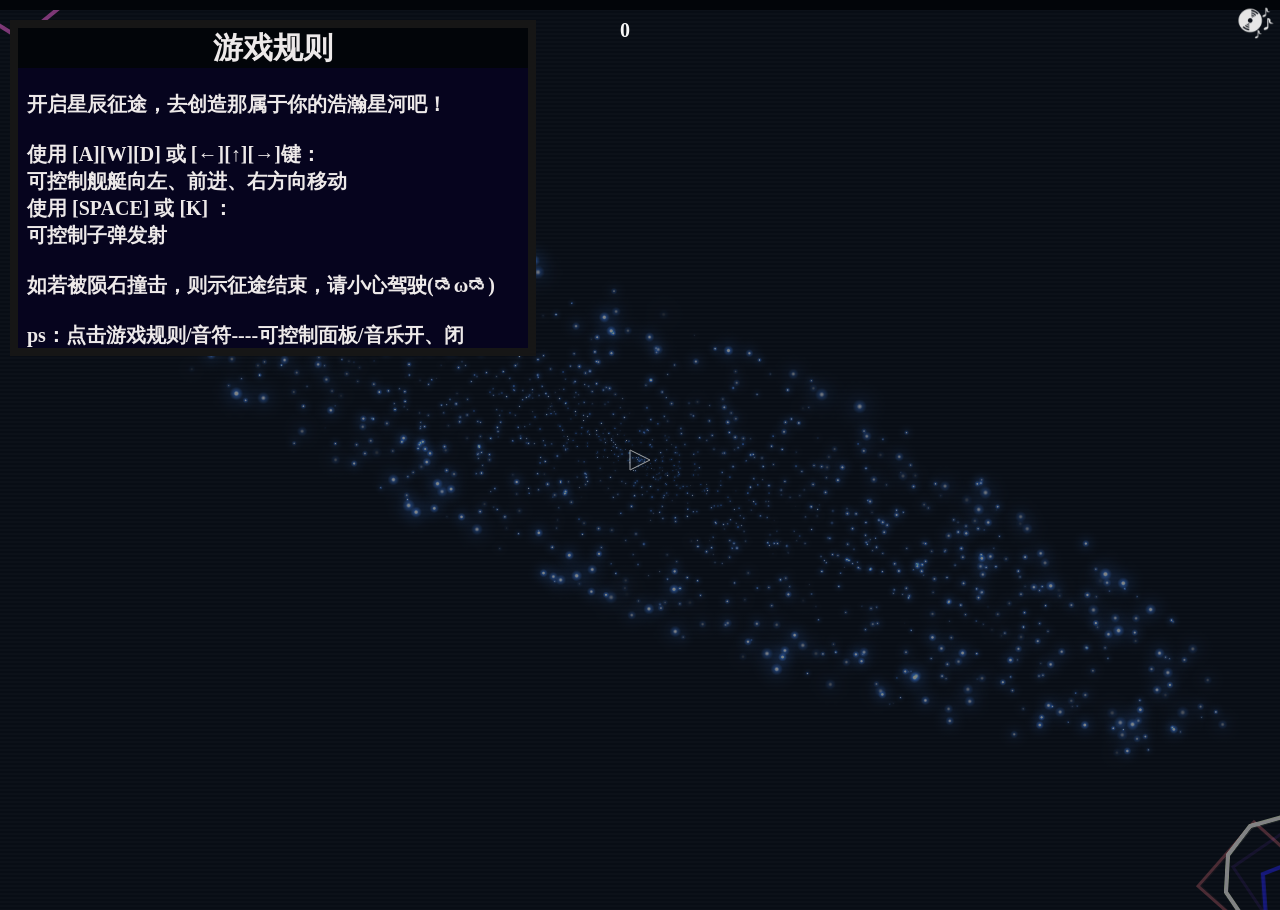
==== docs/index.html @ d4850d94 "Rename start.html to index.html" ====
<!DOCTYPE html>
<html lang="en">

<head>
    <meta charset="utf-8">
    <meta http-equiv="X-UA-Compatible" content="IE=edge">
    <meta name="viewport" content="width=device-width, initial-scale=1.0">
    <title>星辰征途</title>
    <!--网页图标标志-->
    <link rel="shortcut icon" href="/image/plane.png" type="image/x-icon" />
    <link rel="stylesheet" href="/css/style.css">
    <script type="text/javascript" src="/js/jquery.min.js"></script>
</head>

<body>
    <!-- 游戏终止页面 -->
    <div id="box">
        <div id="score">0</div>
        <div id="restart">
            <p class="p1"><span>0</span></p>
            <p class="p2"><span>Biugle</span></p>
            <p class="p3">重新开始</p>
        </div>
    </div>

    <!-- 游戏规则收缩框 -->
    <div id="info" style="width:510px;overflow: hidden;">
        <div id="title" style="height:40px;background-color: #020509;font-size: 30px;text-align: center;color: #ede9e9;font-family: 宋体;font-weight: 700;" onclick="onTileClick()">游戏规则</div>
        <div id="content" style="height:280px;background-color: #06041e;transition: height 0.2s;font-size: 20px;color: #ede9e9;font-family: 宋体;font-weight: 700;">
            <br>&thinsp; 开启星辰征途，去创造那属于你的浩瀚星河吧！<br><br> &thinsp; 使用 [A][W][D] 或 [&larr;][&uarr;][&rarr;]键：<br>&thinsp; 可控制舰艇向左、前进、右方向移动<br> &thinsp; 使用 [SPACE] 或 [K] ：<br>&thinsp; 可控制子弹发射<br><br> &thinsp; 如若被陨石撞击，则示征途结束，请小心驾驶(ಡωಡ)<br><br> &thinsp; ps：点击游戏规则/音符----可控制面板/音乐开、闭
        </div>
    </div>

    <!-- 音乐播放按钮 -->
    <div id="audio_btn" class="rotate">
        <audio loop src="/sound/music.mp3" id="media" autoplay="autoplay" preload="auto"></audio>
    </div>

    <!-- 游戏页面 -->
    <canvas id="canvas"></canvas>
    <script src="/js/index.js"></script>

</body>

<!-- 音乐播放控件 -->
<script>
    var x = document.getElementById("media");
    $(function() {
        $("#audio_btn").click(function() {
            $(this).toggleClass("rotate"); //控制音乐图标 自转或暂停

            //控制背景音乐 播放或暂停
            if ($(this).hasClass("rotate")) {
                x.play(); //加载并播放音频、视频文件，除非文件已经暂停在其他位置，否则默认重头开始播放
            } else {
                x.pause(); //暂停处于播放状态的音频、视频文件
            }
        })
    });
</script>

</html>
---- css/style.css ----
* {
    margin: 0;
    /* 外边距宽度 */
}

canvas {
    position: absolute;
    width: 100%;
    height: 100%;
    opacity: 0.5;
    background: #262626;
}

#info {
    color: #FFF;
    font-family: "Lucida Sans Typewriter", "Lucida Console", "Monaco", "Bitstream Vera Sans Mono", "monospace";
    /* 字体设置 */
    margin: 10px 10px 0;
    padding: 8px;
    /* 内边距宽度 */
    background: #161616;
    position: absolute;
    z-index: 1;
    /* 元素堆叠顺序设置，z轴 */
}


/* 音乐 */

#audio_btn {
    width: 40px;
    height: 40px;
    background-image: url(../image/music.png);
    /* background-position: 100% 0%; */
    background-size: contain;
    position: fixed;
    top: 0.1866666666666665rem;
    right: 0.22rem;
    z-index: 2222;
}

.rotate {
    -webkit-animation: rotating 1.2s linear infinite;
    -moz-animation: rotating 1.2s linear infinite;
    -o-animation: rotating 1.2s linear infinite;
    animation: rotating 1.2s linear infinite;
}

@-webkit-keyframes rotating {
    from {
        -webkit-transform: rotate(0)
    }
    to {
        -webkit-transform: rotate(360deg)
    }
}

@keyframes rotating {
    from {
        transform: rotate(0)
    }
    to {
        transform: rotate(360deg)
    }
}

@-moz-keyframes rotating {
    from {
        -moz-transform: rotate(0)
    }
    to {
        -moz-transform: rotate(360deg)
    }
}


/* 背景图 */

body {
    background: #020509;
    overflow: hidden;
    overflow: hidden;
    user-select: none;
    -moz-user-select: -moz-none;
    -ms-user-select: none;
}

.codrops-demos {
    font-size: 0.8em;
    text-align: center;
    position: absolute;
    z-index: 99;
    width: 96%;
}

.codrops-demos a {
    display: inline-block;
    margin: 0.35em 0.1em;
    padding: 0.5em 1.2em;
    outline: none;
    text-decoration: none;
    text-transform: uppercase;
    letter-spacing: 1px;
    font-weight: 700;
    border-radius: 2px;
    font-size: 110%;
    border: 2px solid transparent;
    color: #fff;
}

.codrops-demos a:hover,
.codrops-demos a.current-demo {
    border-color: #383a3c;
}


/* 重置游戏面板 */

li {
    list-style-type: none;
}

#box {
    position: relative;
    width: 300px;
    height: 10px;
    margin: 0 auto;
}

@keyframes fade {
    from {
        opacity: 1;
    }
    to {
        opacity: 0;
    }
}

@keyframes bling {
    0% {
        opacity: 1;
    }
    20% {
        opacity: 0;
    }
    40% {
        opacity: 1;
    }
    60% {
        opacity: 0;
    }
    80% {
        opacity: 1;
    }
    100% {
        opacity: 0;
    }
}

#score {
    display: none;
    position: absolute;
    top: 20px;
    left: 130px;
    color: rgb(248, 248, 248);
    line-height: 20px;
    font-size: 20px;
    font-weight: bold;
    z-index: 20;
}

#restart {
    display: none;
    position: absolute;
    top: 0;
    left: 0%;
    width: 100%;
    height: 100%;
    z-index: 30;
}

#restart p {
    width: 640px;
    height: 40px;
    line-height: 20px;
    margin: 140px auto;
    color: #fff;
}

#restart p span {
    display: block;
    font-weight: bolder;
    font-size: 22px;
}

#restart .p1 span {
    color: red;
    width: 285px;
    text-align: center;
}

#restart .p2 span {
    color: #5694a2;
}

#restart .p3 {
    font-family: "楷体";
    font-size: 22px;
    width: 100px;
    height: 35px;
    background: rgb(255, 255, 255);
    background: rgba(255, 255, 255, .8);
    color: #000;
    font-weight: bolder;
    line-height: 35px;
    text-align: center;
    border-radius: 3px;
    cursor: pointer;
}

#restart .p3:hover {
    background: white;
}
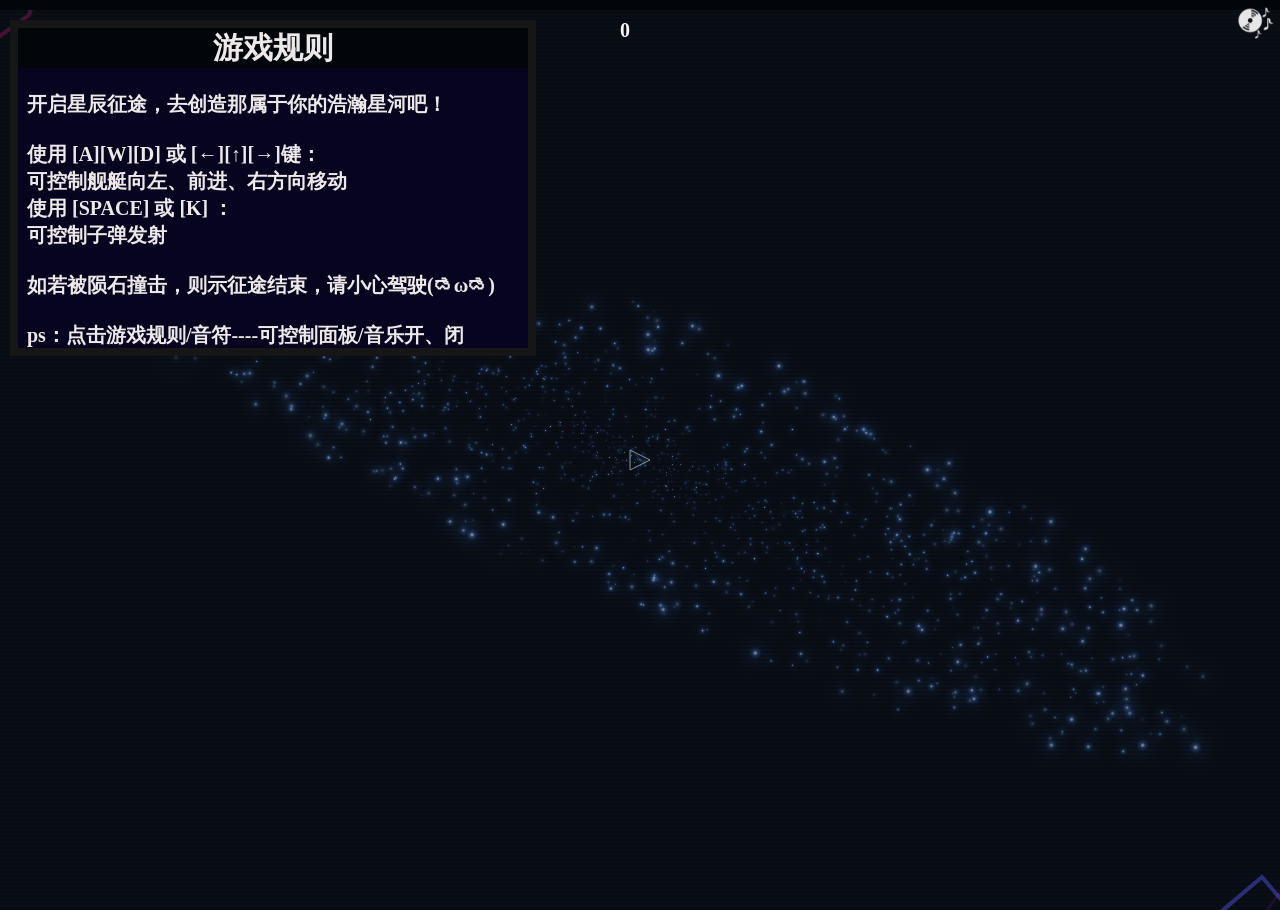
==== commit 60e12c7a: "Update index.html" ====
--- a/docs/index.html
+++ b/docs/index.html
@@ -7,9 +7,9 @@
     <meta name="viewport" content="width=device-width, initial-scale=1.0">
     <title>星辰征途</title>
     <!--网页图标标志-->
-    <link rel="shortcut icon" href="/image/plane.png" type="image/x-icon" />
-    <link rel="stylesheet" href="/css/style.css">
-    <script type="text/javascript" src="/js/jquery.min.js"></script>
+    <link rel="shortcut icon" href="../image/plane.png" type="image/x-icon" />
+    <link rel="stylesheet" href="../css/style.css">
+    <script type="text/javascript" src="../js/jquery.min.js"></script>
 </head>
 
 <body>
@@ -33,12 +33,12 @@
 
     <!-- 音乐播放按钮 -->
     <div id="audio_btn" class="rotate">
-        <audio loop src="/sound/music.mp3" id="media" autoplay="autoplay" preload="auto"></audio>
+        <audio loop src="../sound/music.mp3" id="media" autoplay="autoplay" preload="auto"></audio>
     </div>
 
     <!-- 游戏页面 -->
     <canvas id="canvas"></canvas>
-    <script src="/js/index.js"></script>
+    <script src="../js/index.js"></script>
 
 </body>
 
--- a/css/style.css
+++ b/css/style.css
@@ -30,7 +30,7 @@
 #audio_btn {
     width: 40px;
     height: 40px;
-    background-image: url(../image/music.png);
+    background-image: url(/image/music.png);
     /* background-position: 100% 0%; */
     background-size: contain;
     position: fixed;
@@ -220,4 +220,4 @@
 
 #restart .p3:hover {
     background: white;
-}+}
